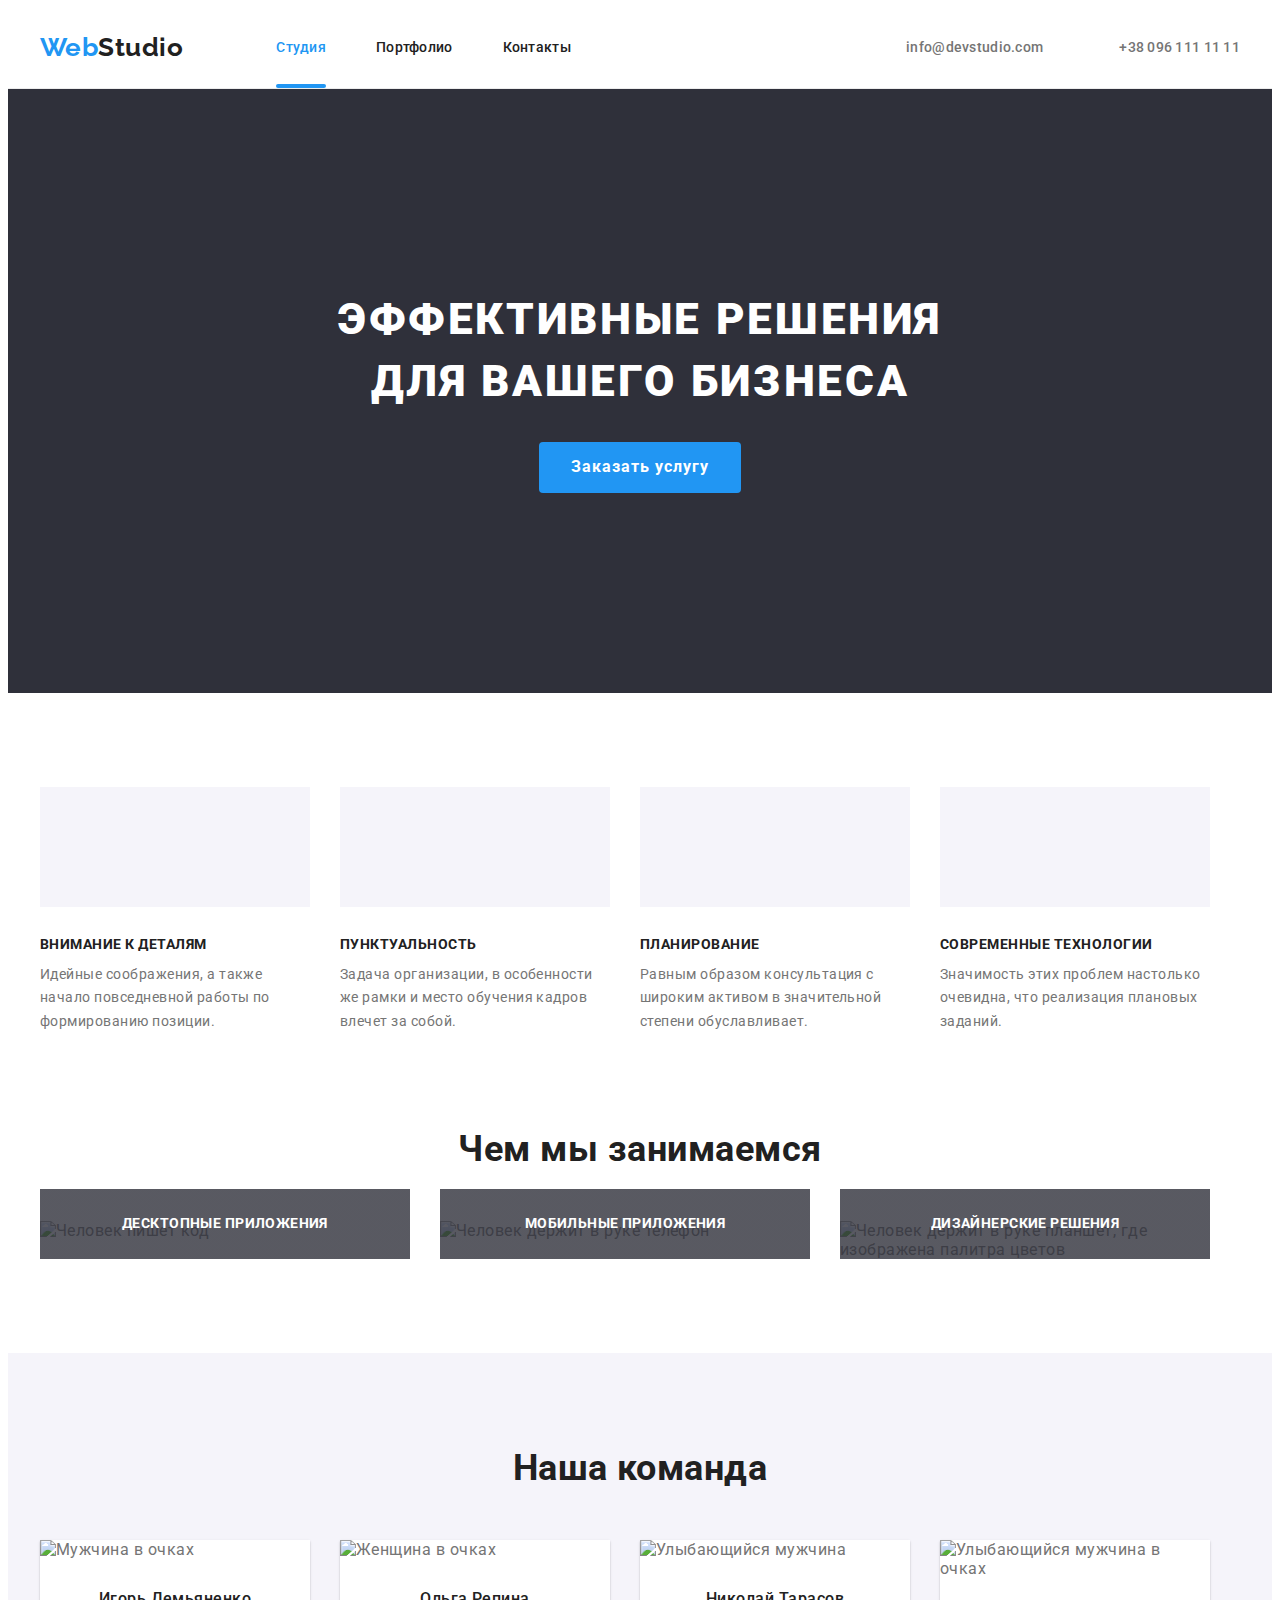
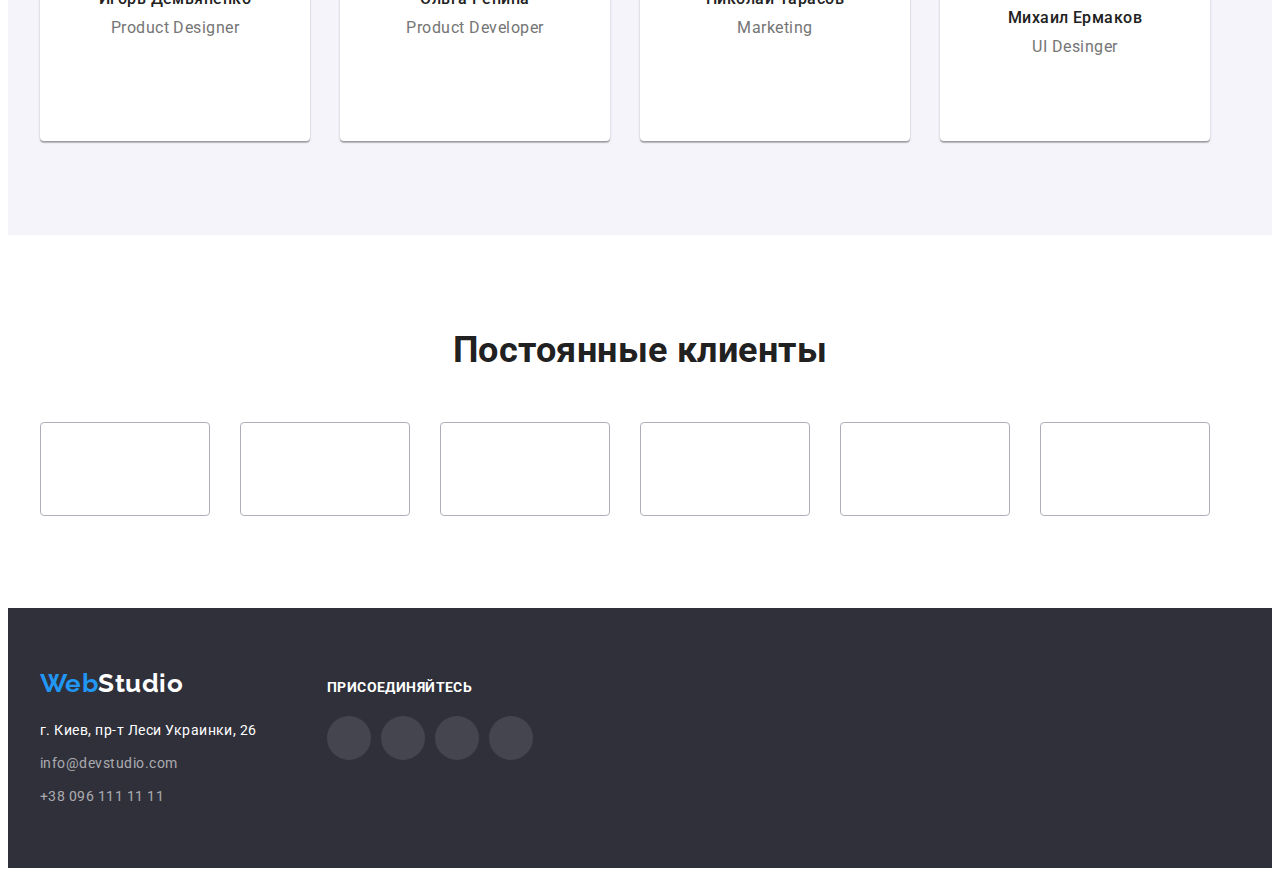
==== index.html @ de6bbfee "Было добавлено недоработаное модальное окно" ====
<!DOCTYPE html>
<html lang="ru">
  <head>
    <meta charset="UTF-8" />
    <meta http-equiv="X-UA-Compatible" content="IE=edge" />
    <meta name="viewport" content="width=device-width, initial-scale=1.0" />
    <link
      href="https://fonts.googleapis.com/css2?family=Raleway:wght@700&family=Roboto:wght@400;500;700;900&display=swap"
      rel="stylesheet"
    />
    <link
      rel="stylesheet"
      href="https://cdnjs.cloudflare.com/ajax/libs/modern-normalize/1.1.0/modern-normalize.min.css"
      integrity="sha512-wpPYUAdjBVSE4KJnH1VR1HeZfpl1ub8YT/NKx4PuQ5NmX2tKuGu6U/JRp5y+Y8XG2tV+wKQpNHVUX03MfMFn9Q=="
      crossorigin="anonymous"
      referrerpolicy="no-referrer"
    />
    <link rel="stylesheet" href="./css/styles.css" />
    <title>WebStudio</title>
  </head>
  <body>
    <header class="page-header">
      <div class="container header-container">
        <nav class="site-nav">
          <a class="logo" href="./index.html">Web<span class="dark">Studio</span></a>
          <ul class="list">
            <li class="list-item"><a href="./index.html" class="link current">Студия</a></li>
            <li class="list-item"><a href="./portfolio.html" class="link">Портфолио</a></li>
            <li class="list-item"><a href="" class="link">Контакты</a></li>
          </ul>
        </nav>
        <ul class="contacts list">
          <li class="list-item">
            <a lang="en" href="mailto:info@devstudio.com" class="link">
              <svg class="header-icon" width="16" height="16">
                <use href="./images/icons.svg#icon-envelope"></use>
              </svg>
              info@devstudio.com</a
            >
          </li>
          <li class="list-item">
            <a href="tel:+380961111111" class="link">
              <svg class="header-icon" width="16" height="16">
                <use href="./images/icons.svg#icon-smartphone"></use>
              </svg>
              +38 096 111 11 11</a
            >
          </li>
        </ul>
      </div>
    </header>
    <main>
      <section class="hero">
        <div class="container">
          <h1 class="hero-title">Эффективные решения для вашего бизнеса</h1>
          <button class="hero-button button" type="button" data-model-open>Заказать услугу</button>
        </div>
      </section>
      <section class="section features">
        <div class="container">
          <h2 class="section-title visually-hidden">Особенности</h2>
          <ul class="section-list list">
            <li class="section-list-item">
              <div class="features-background-icon">
                <svg class="features-icon" width="70" height="70">
                  <use href="./images/icons.svg#icon-antenna"></use>
                </svg>
              </div>
              <h3 class="title">Внимание к деталям</h3>
              <p class="title-text">
                Идейные соображения, а также начало повседневной работы по формированию позиции.
              </p>
            </li>
            <li class="section-list-item">
              <div class="features-background-icon">
                <svg class="features-icon" width="70" height="70">
                  <use href="./images/icons.svg#icon-clock"></use>
                </svg>
              </div>
              <h3 class="title">Пунктуальность</h3>
              <p class="title-text">
                Задача организации, в особенности же рамки и место обучения кадров влечет за собой.
              </p>
            </li>
            <li class="section-list-item">
              <div class="features-background-icon">
                <svg class="features-icon" width="70" height="70">
                  <use href="./images/icons.svg#icon-diagram"></use>
                </svg>
              </div>
              <h3 class="title">Планирование</h3>
              <p class="title-text">
                Равным образом консультация с широким активом в значительной степени обуславливает.
              </p>
            </li>
            <li class="section-list-item">
              <div class="features-background-icon">
                <svg class="features-icon" width="70" height="70">
                  <use href="./images/icons.svg#icon-astronaut"></use>
                </svg>
              </div>
              <h3 class="title">Современные технологии</h3>
              <p class="title-text">
                Значимость этих проблем настолько очевидна, что реализация плановых заданий.
              </p>
            </li>
          </ul>
        </div>
      </section>
      <section class="section competence">
        <div class="container">
          <h2 class="section-title">Чем мы занимаемся</h2>
          <ul class="list">
            <li class="list-pictures">
              <img src="./images/whatare.jpg" alt="Человек пишет код" width="370" />
              <h3 class="description">Десктопные приложения</h3>
            </li>
            <li class="list-pictures">
              <img src="./images/we.jpg" alt="Человек держит в руке телефон" width="370" />
              <h3 class="description">Мобильные приложения</h3>
            </li>
            <li class="list-pictures">
              <img
                src="./images/doing.jpg"
                alt="Человек держит в руке планшет, где изображена палитра цветов"
                width="370"
              />
              <h3 class="description">Дизайнерские решения</h3>
            </li>
          </ul>
        </div>
      </section>
      <section class="section team">
        <div class="container">
          <h2 class="section-title">Наша команда</h2>
          <ul class="section-list list">
            <li class="section-list-card">
              <img class="photo" src="./images/igor.jpg" alt="Мужчина в очках" width="270" />
              <div class="footer-card">
                <h3 class="name">Игорь Демьяненко</h3>
                <p class="post" lang="en">Product Designer</p>
                <ul class="footer-card-links">
                  <li class="footer-card-link">
                    <a href="" class="link">
                      <svg class="footer-card-icon" width="20" height="20">
                        <use href="./images/icons.svg#icon-instagram"></use>
                      </svg>
                    </a>
                  </li>
                  <li class="footer-card-link">
                    <a href="" class="link">
                      <svg class="footer-card-icon" width="20" height="20">
                        <use href="./images/icons.svg#icon-twitter"></use>
                      </svg>
                    </a>
                  </li>
                  <li class="footer-card-link">
                    <a href="" class="link">
                      <svg class="footer-card-icon" width="20" height="20">
                        <use href="./images/icons.svg#icon-facebook"></use>
                      </svg>
                    </a>
                  </li>
                  <li class="footer-card-link">
                    <a href="" class="link">
                      <svg class="footer-card-icon" width="20" height="20">
                        <use href="./images/icons.svg#icon-linkedin"></use>
                      </svg>
                    </a>
                  </li>
                </ul>
              </div>
            </li>
            <li class="section-list-card">
              <img class="photo" src="./images/olga.jpg" alt="Женщина в очках" width="270" />
              <div class="footer-card">
                <h3 class="name">Ольга Репина</h3>
                <p class="post" lang="en">Product Developer</p>
                <ul class="footer-card-links">
                  <li class="footer-card-link">
                    <a href="" class="link">
                      <svg class="footer-card-icon" width="20" height="20">
                        <use href="./images/icons.svg#icon-instagram"></use>
                      </svg>
                    </a>
                  </li>
                  <li class="footer-card-link">
                    <a href="" class="link">
                      <svg class="footer-card-icon" width="20" height="20">
                        <use href="./images/icons.svg#icon-twitter"></use>
                      </svg>
                    </a>
                  </li>
                  <li class="footer-card-link">
                    <a href="" class="link">
                      <svg class="footer-card-icon" width="20" height="20">
                        <use href="./images/icons.svg#icon-facebook"></use>
                      </svg>
                    </a>
                  </li>
                  <li class="footer-card-link">
                    <a href="" class="link">
                      <svg class="footer-card-icon" width="20" height="20">
                        <use href="./images/icons.svg#icon-linkedin"></use>
                      </svg>
                    </a>
                  </li>
                </ul>
              </div>
            </li>
            <li class="section-list-card">
              <img class="photo" src="./images/nikolay.jpg" alt="Улыбающийся мужчина" width="270" />
              <div class="footer-card">
                <h3 class="name">Николай Тарасов</h3>
                <p class="post" lang="en">Marketing</p>
                <ul class="footer-card-links">
                  <li class="footer-card-link">
                    <a href="" class="link">
                      <svg class="footer-card-icon" width="20" height="20">
                        <use href="./images/icons.svg#icon-instagram"></use>
                      </svg>
                    </a>
                  </li>
                  <li class="footer-card-link">
                    <a href="" class="link">
                      <svg class="footer-card-icon" width="20" height="20">
                        <use href="./images/icons.svg#icon-twitter"></use>
                      </svg>
                    </a>
                  </li>
                  <li class="footer-card-link">
                    <a href="" class="link">
                      <svg class="footer-card-icon" width="20" height="20">
                        <use href="./images/icons.svg#icon-facebook"></use>
                      </svg>
                    </a>
                  </li>
                  <li class="footer-card-link">
                    <a href="" class="link">
                      <svg class="footer-card-icon" width="20" height="20">
                        <use href="./images/icons.svg#icon-linkedin"></use>
                      </svg>
                    </a>
                  </li>
                </ul>
              </div>
            </li>
            <li class="section-list-card">
              <img
                class="photo"
                src="./images/mihail.jpg"
                alt="Улыбающийся мужчина в очках"
                width="270"
              />
              <div class="footer-card">
                <h3 class="name">Михаил Ермаков</h3>
                <p class="post" lang="en">UI Desinger</p>
                <ul class="footer-card-links">
                  <li class="footer-card-link">
                    <a href="" class="link">
                      <svg class="footer-card-icon" width="20" height="20">
                        <use href="./images/icons.svg#icon-instagram"></use>
                      </svg>
                    </a>
                  </li>
                  <li class="footer-card-link">
                    <a href="" class="link">
                      <svg class="footer-card-icon" width="20" height="20">
                        <use href="./images/icons.svg#icon-twitter"></use>
                      </svg>
                    </a>
                  </li>
                  <li class="footer-card-link">
                    <a href="" class="link">
                      <svg class="footer-card-icon" width="20" height="20">
                        <use href="./images/icons.svg#icon-facebook"></use>
                      </svg>
                    </a>
                  </li>
                  <li class="footer-card-link">
                    <a href="" class="link">
                      <svg class="footer-card-icon" width="20" height="20">
                        <use href="./images/icons.svg#icon-linkedin"></use>
                      </svg>
                    </a>
                  </li>
                </ul>
              </div>
            </li>
          </ul>
        </div>
      </section>
      <section class="section clients">
        <div class="container">
          <h2 class="section-title">Постоянные клиенты</h2>
          <ul class="section-list list">
            <li class="company-item">
              <a class="link" href="">
                <svg class="company-icon" width="106" height="60">
                  <use href="./images/icons.svg#icon-company1"></use>
                </svg>
              </a>
            </li>
            <li class="company-item">
              <a class="link" href="">
                <svg class="company-icon" width="106" height="60">
                  <use href="./images/icons.svg#icon-company2"></use>
                </svg>
              </a>
            </li>
            <li class="company-item">
              <a class="link" href="">
                <svg class="company-icon" width="106" height="60">
                  <use href="./images/icons.svg#icon-company3"></use>
                </svg>
              </a>
            </li>
            <li class="company-item">
              <a class="link" href="">
                <svg class="company-icon" width="106" height="60">
                  <use href="./images/icons.svg#icon-company4"></use>
                </svg>
              </a>
            </li>
            <li class="company-item">
              <a class="link" href="">
                <svg class="company-icon" width="106" height="60">
                  <use href="./images/icons.svg#icon-company5"></use>
                </svg>
              </a>
            </li>
            <li class="company-item">
              <a class="link" href="">
                <svg class="company-icon" width="106" height="60">
                  <use href="./images/icons.svg#icon-company6"></use>
                </svg>
              </a>
            </li>
          </ul>
        </div>
      </section>
    </main>
    <footer class="page-footer">
      <div class="container">
        <div class="container-address">
          <a class="logo" href="./index.html">Web<span class="light">Studio</span></a>
          <address class="address">
            <p class="address-text">г. Киев, пр-т Леси Украинки, 26</p>
            <a lang="en" href="mailto:info@devstudio.com" class="link">info@devstudio.com</a>
            <a href="tel:+380961111111" class="link number">+38 096 111 11 11</a>
          </address>
        </div>
        <div class="container-footerlinks">
          <h3 class="title">Присоединяйтесь</h3>
          <ul class="section-list list">
            <li class="footer-link">
              <a href="" class="link">
                <svg class="link-icon" width="20" height="20">
                  <use href="./images/icons.svg#icon-instagram"></use>
                </svg>
              </a>
            </li>
            <li class="footer-link">
              <a href="" class="link">
                <svg class="link-icon" width="20" height="20">
                  <use href="./images/icons.svg#icon-twitter"></use>
                </svg>
              </a>
            </li>
            <li class="footer-link">
              <a href="" class="link">
                <svg class="link-icon" width="20" height="20">
                  <use href="./images/icons.svg#icon-facebook"></use>
                </svg>
              </a>
            </li>
            <li class="footer-link">
              <a href="" class="link">
                <svg class="link-icon" width="20" height="20">
                  <use href="./images/icons.svg#icon-linkedin"></use>
                </svg>
              </a>
            </li>
          </ul>
        </div>
      </div>
    </footer>

    <div class="backdrop is-hidden" data-model>
      <div class="modal">
        <button class="button-modal" type="button" data-model-close>
          <svg class="button-modal-icon" width="11" height="11">
            <use href="./images/close.svg"></use>
          </svg>
        </button>
      </div>
    </div>

  <script src="./js/modal.js"></script>
  </body>
</html>
---- css/styles.css ----
:root {
  --secondary-text-color: #212121;
  --hero-btn-focus: #188ce8;
  --main-text-color: #757575;
  --accent-text-color: #2196f3;
  --bg-color: #2f303a;
  --primary-bg-color: #ffffff;
  --another-text-color: #ffffff;
  --button-bg-color: #f5f4fa;
  --address-text-color: rgba(255, 255, 255, 0.6);
  --main-icons-color:#AFB1B8;
  --another-bg-color: #F5F4FA;

}

body {
  background-color: var(--primary-bg-color);
  color: var(--main-text-color);
  font-family: Roboto, sans-serif;
  letter-spacing: 0.03em;
}

img {
  display: block;
  max-width: 100%;
  height: auto;
}

h1,
h2,
h3,
h4,
h5,
h6,
p,
ul {
  margin: 0;
  padding: 0;
}

.visually-hidden {
  position: absolute;
  width: 1px;
  height: 1px;
  margin: -1px;
  padding: 0;
  overflow: hidden;
  border: 0;
  clip: rect(0 0 0 0);
}

.container {
  width: 1200px;
  padding-left: 15px;
  padding-right: 15px;
  margin-left: auto;
  margin-right: auto;
}

.button {
  min-width: 73px;
  border-radius: 4px;
  border: transparent;
  padding-top: 10px;
  padding-bottom: 10px;
  padding-left: 32px;
  padding-right: 32px;
  color: var(--secondary-text-color);
  background-color: var(--button-bg-color);
  font-family: inherit;
  cursor: pointer;
  font-weight: 500;
  font-size: 16px;
  line-height: 1.6;
  text-align: center;
  transition: color 250ms cubic-bezier(0.4, 0, 0.2, 1),
  background-color 250ms cubic-bezier(0.4, 0, 0.2, 1);
}
.button:focus,
.button:hover {
  color: var(--another-text-color);
  background-color: var(--accent-text-color);
}

.page-header {
  border-bottom: 1px solid #ececec;
}

.header-container {
  display: flex;
  align-items: center;
}

.site-nav {
  display: flex;
  align-items: center;
}

.site-nav .list {
  display: flex;
  align-items: center;
}

.contacts.list {
  display: flex;
  align-items: center;
  margin-left: auto;
}


.header-icon {
  fill: currentColor;
  margin-right: 10px;
}







.page-header .logo {
    margin-right: 93px;  
}

.list-item {
  margin-left: 50px;
}

.list-item:first-child {
  margin-left: 0;
}


.contacts.list .link {
  display: flex;
  padding-top: 32px;
  padding-bottom: 32px;
}


.site-nav .link {
  color: var(--secondary-text-color);
  font-weight: 500;
  font-size: 14px;
  line-height: 1.14;
  letter-spacing: 0.02em;
  padding-top: 32px;
  padding-bottom: 32px;
  display: block;
  transition: color 250ms cubic-bezier(0.4, 0, 0.2, 1);
}

.site-nav .link.current {
  position: relative;
  color: var(--accent-text-color);
}

.site-nav .link.current::after {
  content: '';
  position: absolute;
  left: 0;
  bottom: 0;
  display: block;
  width: 100%;
  height: 4px;
  border-radius: 2px;
  background-color: var(--accent-text-color);
}


.site-nav .link:focus,
.site-nav .link:hover {
  color: var(--accent-text-color);
}
.contacts .link:focus,
.contacts .link:hover {
  color: var(--accent-text-color);
}
.contacts .link {
  color: var(--main-text-color);
  font-weight: 500;
  font-size: 14px;
  line-height: 1.14;
  letter-spacing: 0.02em;
  transition: color 250ms cubic-bezier(0.4, 0, 0.2, 1);
}

.portfolio-gallery-item .text{
  color: var(--main-text-color);
}

.link {
  text-decoration: none;
}
.list {
  list-style: none;
  padding: 0;
  margin: 0;
}

.address .link {
  color: var(--address-text-color);
  font-size: 14px;
  font-style: normal;
  line-height: 1.7;
  transition: color 250ms cubic-bezier(0.4, 0, 0.2, 1);
}
.address .link:hover,
.address .link:focus {
  color: var(--accent-text-color);
}

.page-footer {
  padding-top: 60px;
  padding-bottom: 60px;
  background-color: var(--bg-color);
}


.page-footer .address-text {
  margin-bottom: 9px;
}

.page-footer .number {
  display: block;
  margin-top: 9px;
}


.page-footer .container{
  display: flex;
  align-items: baseline;
}


.footer-link{
  margin-left: 10px;
}

.footer-link:first-child{
  margin-left: 0px;
}

.footer-link .link{
  display: flex;
  align-items: center;
  justify-content: center;
  background-color: rgba(255, 255, 255, 0.1);
  width: 44px;
  height: 44px;
  border-radius: 50%;
  transition: background-color 250ms cubic-bezier(0.4, 0, 0.2, 1);
}

.footer-link .link:hover{
  background-color: var(--accent-text-color);
}

.link-icon{
  fill: var(--another-text-color);
  
}

.container-footerlinks{
  margin-left: 70px;
}

.container-footerlinks .title{
  font-size: 14px;
  line-height: 1.14;
  letter-spacing: 0.03em;
  text-transform: uppercase;
  color: var(--another-text-color);
  margin-bottom: 20px;
}

.address-text {
  margin: 0;

  color: var(--another-text-color);
  font-size: 14px;
  font-style: normal;
  line-height: 1.7;
}

.hero {
  max-width: 1600px;
  margin-left: auto;
  margin-right: auto;
  background-color: var(--bg-color);
  background-image: 
   linear-gradient(to right, rgba(47, 48, 58, 0.4), rgba(47, 48, 58, 0.4)), 
   url(../images/hero.jpg);
  background-repeat: no-repeat;
  background-size: cover;
  background-position: center;
  padding-top: 200px;
  padding-bottom: 200px;
  text-align: center;
}

.hero-title {
  color: var(--another-text-color);

  max-width: 696px;

  margin: 0;
  margin-left: auto;
  margin-right: auto;
  margin-bottom: 30px;

  font-weight: 900;
  font-size: 44px;
  line-height: 1.4;
  letter-spacing: 0.06em;
  text-transform: uppercase;
}
.hero-button {
  color: var(--another-text-color);
  background-color: var(--accent-text-color);
  font-family: inherit;
  cursor: pointer;
  font-weight: 700;
  font-size: 16px;
  line-height: 1.9;
  text-align: center;
  letter-spacing: 0.06em;
  transition: background-color 250ms cubic-bezier(0.4, 0, 0.2, 1);
}

.hero-button:focus,
.hero-button:hover {
  background-color: var(--hero-btn-focus);
}


.section.features {
  padding-bottom: 0;
}

.section.features .title {
  margin-bottom: 10px;
}

.title-text {
  margin: 0;
}

.name {
  margin: 0;
}

.post {
  margin: 0;
}

.text {
  margin: 0;
}

.section {
  padding-top: 94px;
  padding-bottom: 94px;
}

.section-title {
  margin: 0;
  color: var(--secondary-text-color);
  font-size: 36px;
  line-height: 1.2;
  text-align: center;
}

.section-list.list {
  display: flex;
}

.section-list .title {
  color: var(--secondary-text-color);
  font-size: 14px;
  line-height: 1.14;
  text-transform: uppercase;
}
.section-list .title-text {
  font-weight: 400;
  font-size: 14px;
  line-height: 1.7;
}
.section-list .name {
  color: var(--secondary-text-color);
  font-weight: 500;
  font-size: 16px;
  line-height: 1.2;
  text-align: center;
}
.section-list .post {
  font-size: 16px;
  line-height: 1.2;
  text-align: center;
}

.section.features .section-list-item {
  margin-left: 30px;
  width: 270px;
}


.features-background-icon{
  background-color: var(--button-bg-color);
/*   padding: 25px 100px; */
  display: flex;
  align-items: center;
  justify-content: center;
  min-height: 120px;
  margin-bottom: 30px;
}

/* .section.features .section-list-item::before {
  content: "";
  display: block;
  height: 120px;
  margin-bottom: 30px;
  background-size: contain;
  background-repeat: no-repeat;
  background-position: center;
  background-color: var(--button-bg-color);
}

.section.features .section-list-item:nth-child(1)::before{
  background-image: url(../images/icons.svg#icon-antenna);
}

.section.features .section-list-item:nth-child(2)::before{
  background-image: url(../images/icons.svg#icon-clock);
}

.section.features .section-list-item:nth-child(3)::before{
  background-image: url(../images/icons.svg#icon-diagram);
}

.section.features .section-list-item:nth-child(4)::before{
  background-image: url(../images/icons.svg#icon-astronaut);
}
 */






.section.features .section-list-item:first-child {
  margin-left: 0px;
}

.section.competence .section-title {
  margin-bottom: 50px;
}

.section.competence .list {
  display: flex;
}

.section.competence .list-pictures {
  position: relative;
  margin-right: 30px;
}

.section.competence .list-pictures:last-child {
  margin-right: 0px;
}


.section.competence .description{
  position: absolute;
  bottom: 0;
  left: 0;
  width: 100%;
  padding-top: 27px;
  padding-bottom: 27px;
  text-align: center;
  font-size: 14px;
  line-height: 1.14;
  letter-spacing: 0.03em;
  color: var(--another-text-color);
  text-transform: uppercase;
  background-image: linear-gradient(to right, rgba(47, 48, 58, 0.8), rgba(47, 48, 58, 0.8)) ;
}







.section.team .section-title {
  margin-bottom: 50px;
}

.section.team .section-list {
  display: flex;
}

.section.team .section-list-card {
  background-color: var(--primary-bg-color);
  margin-right: 30px;
  box-shadow: 0px 1px 3px rgba(0, 0, 0, 0.12), 0px 1px 1px rgba(0, 0, 0, 0.14), 0px 2px 1px rgba(0, 0, 0, 0.2);
  border-radius: 0px 0px 4px 4px;
}

.section.team .section-list-card:last-child {
  margin-right: 0px;
}

 .bottom-card {
  padding-bottom: 20px;
  padding-top: 20px;
  padding-left: 24px;
  padding-right: 24px;
}

.bottom-card .title {
  margin-bottom: 4px;
}

.footer-card .name {
  margin-bottom: 10px;
}


.footer-card .post {
  margin-bottom: 10px;
}

.section.team .footer-card {
  padding-top: 30px;
  padding-bottom: 30px;
}

.footer-card-links{
  display: flex;
  list-style: none;
  justify-content: center;
}

.footer-card-icon{
  fill: currentColor;
}



.footer-card-link{
  margin-left: 10px;
}

.footer-card-link:first-child{
  margin-left: 0px;
}

.footer-card-link .link{
  width: 44px;
  height: 44px;
/*   padding: 12px; */
  display: flex;
  justify-content: center;
  align-items: center;
  border-radius: 50%;
  color: var(--main-icons-color);
  transition: color 250ms cubic-bezier(0.4, 0, 0.2, 1),
  background-color 250ms cubic-bezier(0.4, 0, 0.2, 1);
} 


.footer-card-link .link:hover{
  color: var(--another-text-color);
  background-color: var(--accent-text-color);
}


.section.team {
  background-color: var(--another-bg-color);
}

.section.team .card {
  border-radius: 0px 0px 4px 4px;
}


.section.clients .section-title{
  margin-bottom: 50px;
}

/* .section.clients .section-list {
  justify-content: center;
} */


.company-item {
  display: flex;
  margin-left: 30px;
  width: 170px;
  height: 92px;
}

.company-item:first-child{
  margin-left: 0px;
}


.company-item .link{
  display: flex;
  align-items: center;
  justify-content: center;
  width: 100%;
  height: 100%;
  fill: var(--main-icons-color);
  border: 1px solid var(--main-icons-color);
  border-radius: 4px;
  transition: fill 250ms cubic-bezier(0.4, 0, 0.2, 1),
  border 250ms cubic-bezier(0.4, 0, 0.2, 1);
}




.company-item .link:hover{
  fill: var(--accent-text-color);
  border: 1px solid var(--accent-text-color)
}




.portfolio-gallery .title {
  color: var(--secondary-text-color);
  font-size: 18px;
  line-height: 2;
  letter-spacing: 0.06em;
}

.portfolio-gallery .text {
  font-size: 16px;
  line-height: 1.9;
}

.portfolio-nav {
  display: flex;
  justify-content: center;
  margin-bottom: 50px;
}

.portfolio-nav-button {
  margin-right: 8px;
}


.portfolio-nav-button .button{
  transition: box-shadow 250ms cubic-bezier(0.4, 0, 0.2, 1),
  color 250ms cubic-bezier(0.4, 0, 0.2, 1),
  background-color 250ms cubic-bezier(0.4, 0, 0.2, 1);
}

.portfolio-nav-button .button:hover,
.portfolio-nav-button .button:focus{
  box-shadow: 0px 3px 1px rgba(0, 0, 0, 0.1), 0px 1px 2px rgba(0, 0, 0, 0.08), 0px 2px 2px rgba(0, 0, 0, 0.12);
}

.portfolio-nav-button:last-child {
  margin-right: 0px;
}

.portfolio-gallery {
  display: flex;
  flex-wrap: wrap;
}

.portfolio-gallery-item {

  text-decoration: inherit;

  margin-right: 30px;
  margin-bottom: 30px;
}

.portfolio-gallery .link{
  display: block;
  width: 100%;
  height: 100%;
}

.portfolio-gallery-item .link{
  transition: box-shadow 250ms cubic-bezier(0.4, 0, 0.2, 1);
}

.portfolio-gallery-item .link:focus,
.portfolio-gallery-item .link:hover{
  box-shadow: 0px 1px 1px rgba(0, 0, 0, 0.12), 0px 4px 4px rgba(0, 0, 0, 0.06), 1px 4px 6px rgba(0, 0, 0, 0.16);
}

.portfolio-gallery-item:nth-child(3n) {
  margin-right: 0px;
}

.portfolio-gallery-item:nth-last-child(-n + 3) {
  margin-bottom: 0px;
}


.portfolio-gallery-item .header-card{
  position: relative;
  overflow: hidden;
}

.description-gallery{
  position: absolute;
  bottom: 0;
  left: 0;
  padding: 63px 24px;
  width: 100%;
  height: 100%;
  background-image: linear-gradient(to right, rgba(33, 150, 243, 0.9), rgba(33, 150, 243, 0.9));
  transform: translateY(100%);
  transition: transform 250ms cubic-bezier(0.4, 0, 0.2, 1);
}

.portfolio-gallery-item:hover .description-gallery{
  transform: translateY(0);
}

.description-gallery .description{
  color: var(--another-text-color);
  font-size: 18px;
  line-height: 1.6;
}


.portfolio-gallery-item .bottom-card{
  border-bottom: 1px solid #eeeeee;
  border-left: 1px solid #eeeeee;
  border-right: 1px solid #eeeeee;
}




.logo {

  display: inline-block;
  max-width: 145px;

  text-decoration: none;
  color: var(--accent-text-color);
  font-family: Raleway, sans-serif;
  font-weight: 700;
  font-size: 26px;
  line-height: 1.2;
}


.page-footer .logo {
  margin-bottom: 20px;
}

.dark {
  color: var(--secondary-text-color);
}
.light {
  color: var(--another-text-color);
}




.backdrop{
  position: fixed;
  top: 0;
  left: 0;
  opacity: 1;
  width: 100%;
  height: 100%;
  background-color: rgba(0, 0, 0, 0.2);
  
}


.backdrop.is-hidden{
  visibility: hidden;
  opacity: 0;
  pointer-events: none;
}



.modal{
  position: absolute;
  top: 50%;
  left: 50%;
  transform: translate(-50%, -50%);
  background-color: var(--primary-bg-color);
  min-width: 528px;
  min-height: 581px;
}


.modal .button-modal{
  position: absolute;
  justify-content: center;
  text-align: center;
  top: 8px;
  right: 8px;
  width: 30px;
  height: 30px;
  background-color: transparent;
  border: 1px solid rgba(0, 0, 0, 0.1);
  border-radius: 50%;
  color: #212121;
}

.button-modal-icon{
  fill: currentColor;
}
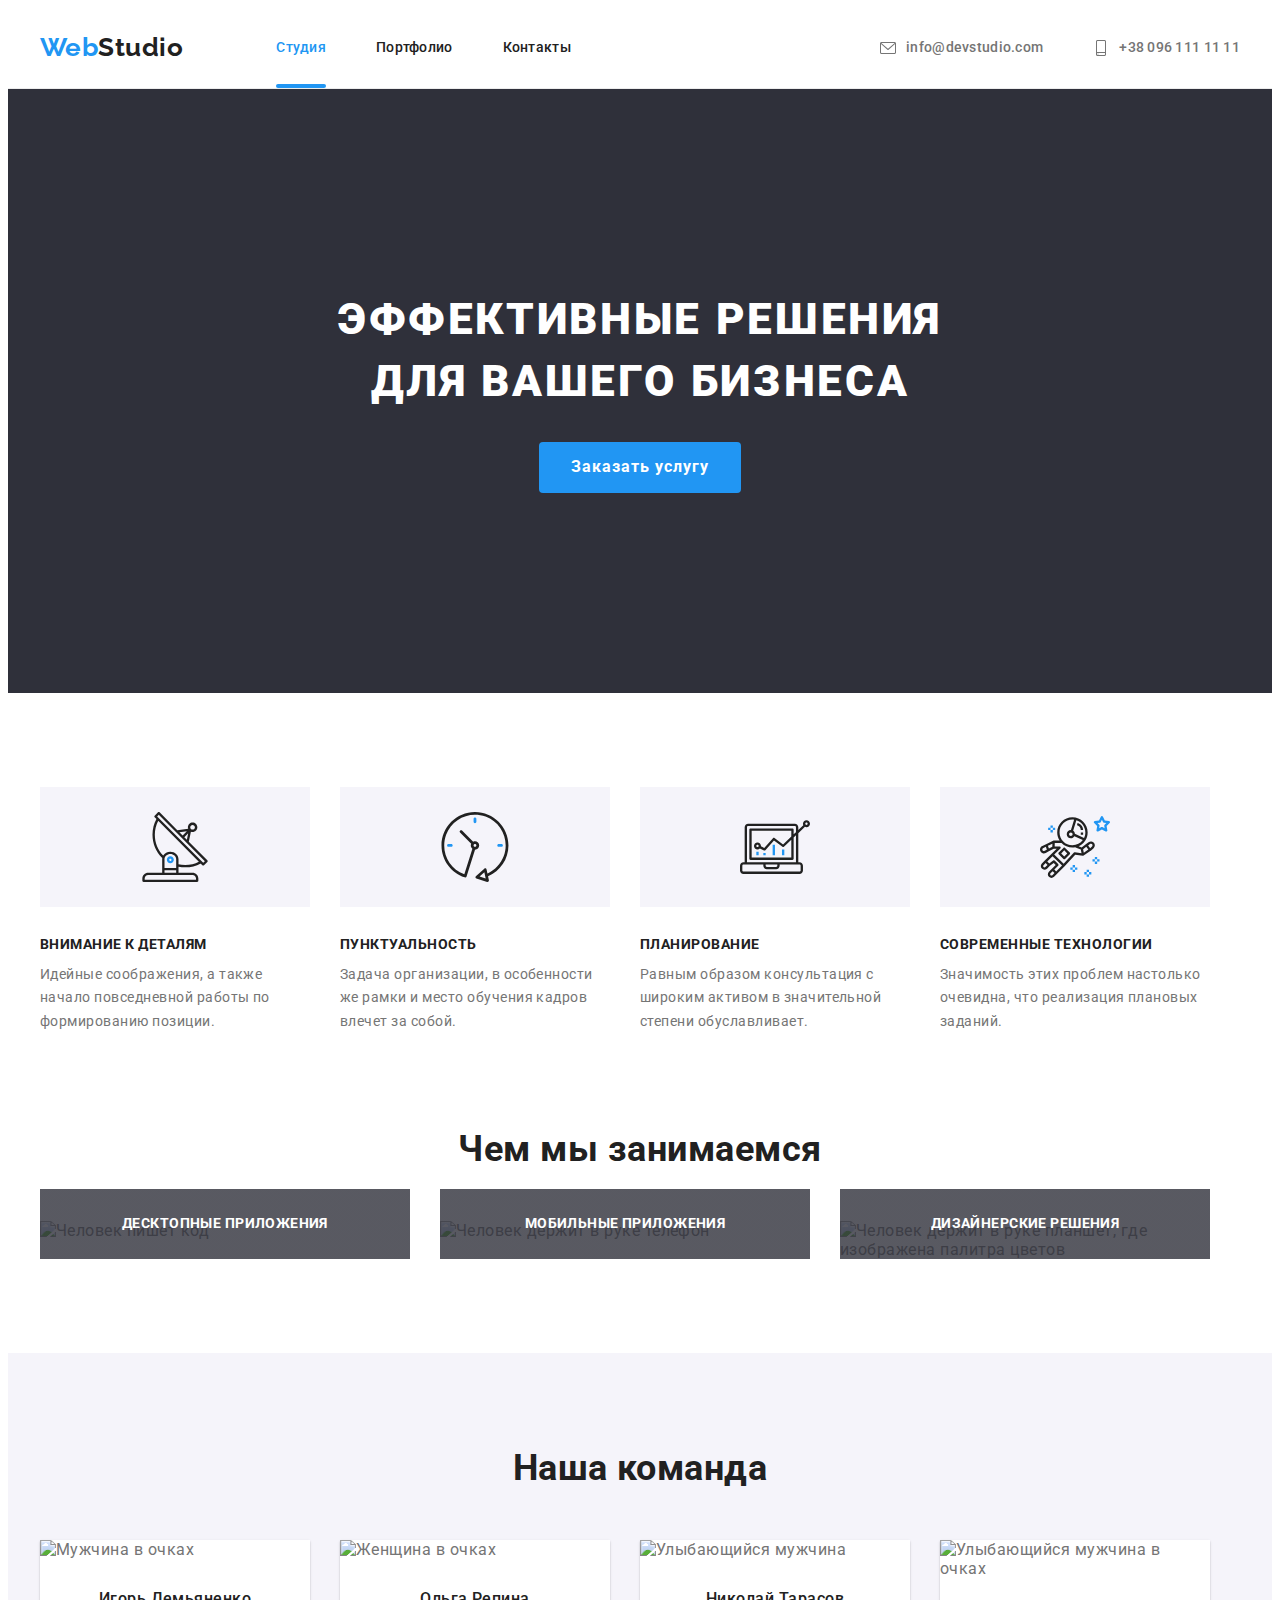
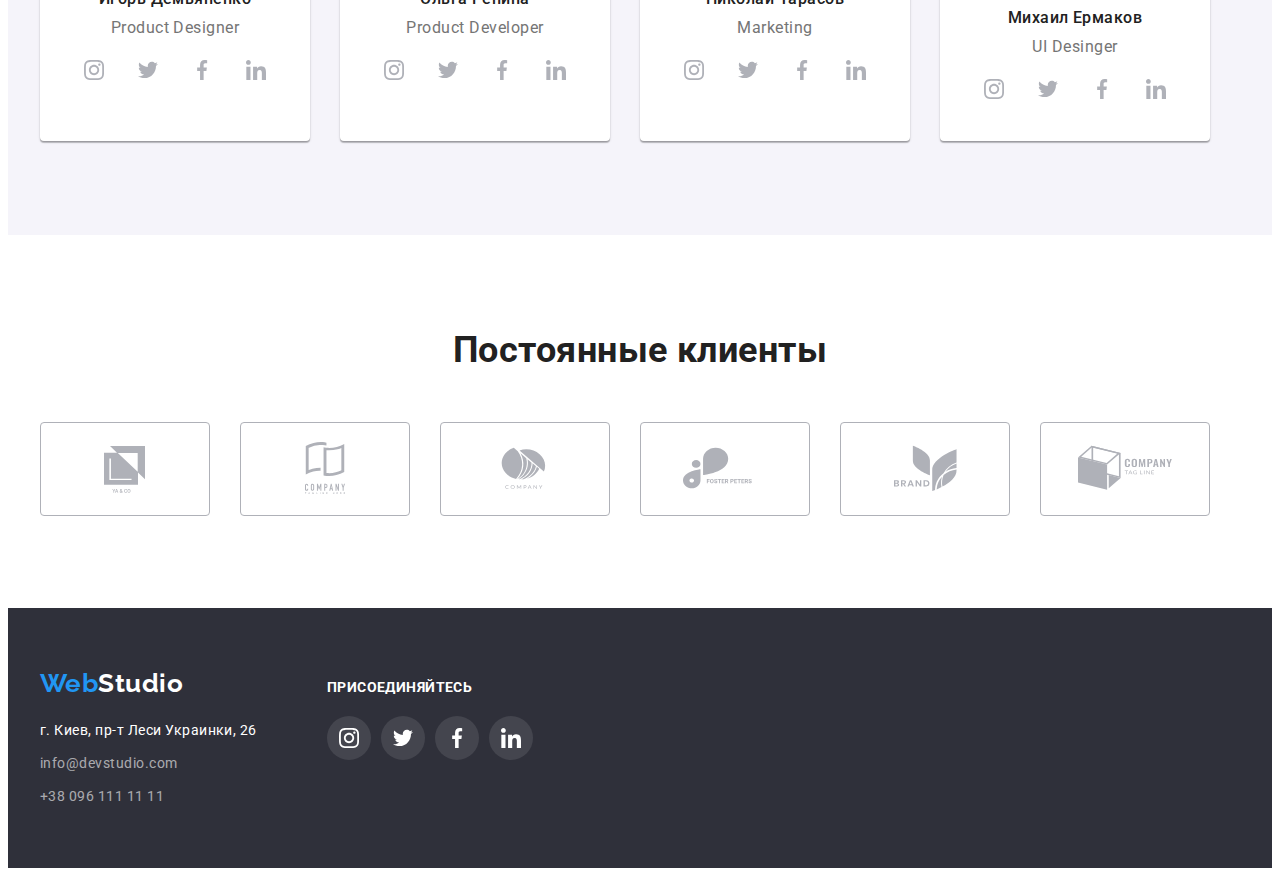
==== commit 9aed2e5a: "значек закрыть для модального окна был добавлен в спрайт" ====
--- a/index.html
+++ b/index.html
@@ -53,7 +53,7 @@
       <section class="hero">
         <div class="container">
           <h1 class="hero-title">Эффективные решения для вашего бизнеса</h1>
-          <button class="hero-button button" type="button" data-model-open>Заказать услугу</button>
+          <button class="hero-button button" type="button" data-modal-open>Заказать услугу</button>
         </div>
       </section>
       <section class="section features">
@@ -386,11 +386,11 @@
       </div>
     </footer>
 
-    <div class="backdrop is-hidden" data-model>
+    <div class="backdrop is-hidden" data-modal>
       <div class="modal">
-        <button class="button-modal" type="button" data-model-close>
-          <svg class="button-modal-icon" width="11" height="11">
-            <use href="./images/close.svg"></use>
+        <button class="button-modal" type="button" data-modal-close>
+          <svg class="close-btn" width="18" height="18">
+            <use href="./images/icons.svg#icon-close" ></use>
           </svg>
         </button>
       </div>
--- a/css/styles.css
+++ b/css/styles.css
@@ -804,8 +804,10 @@
 
 .modal .button-modal{
   position: absolute;
+  display: flex;
   justify-content: center;
-  text-align: center;
+  align-items: center;
+  
   top: 8px;
   right: 8px;
   width: 30px;
@@ -816,6 +818,6 @@
   color: #212121;
 }
 
-.button-modal-icon{
+.close-btn{
   fill: currentColor;
-}+}
